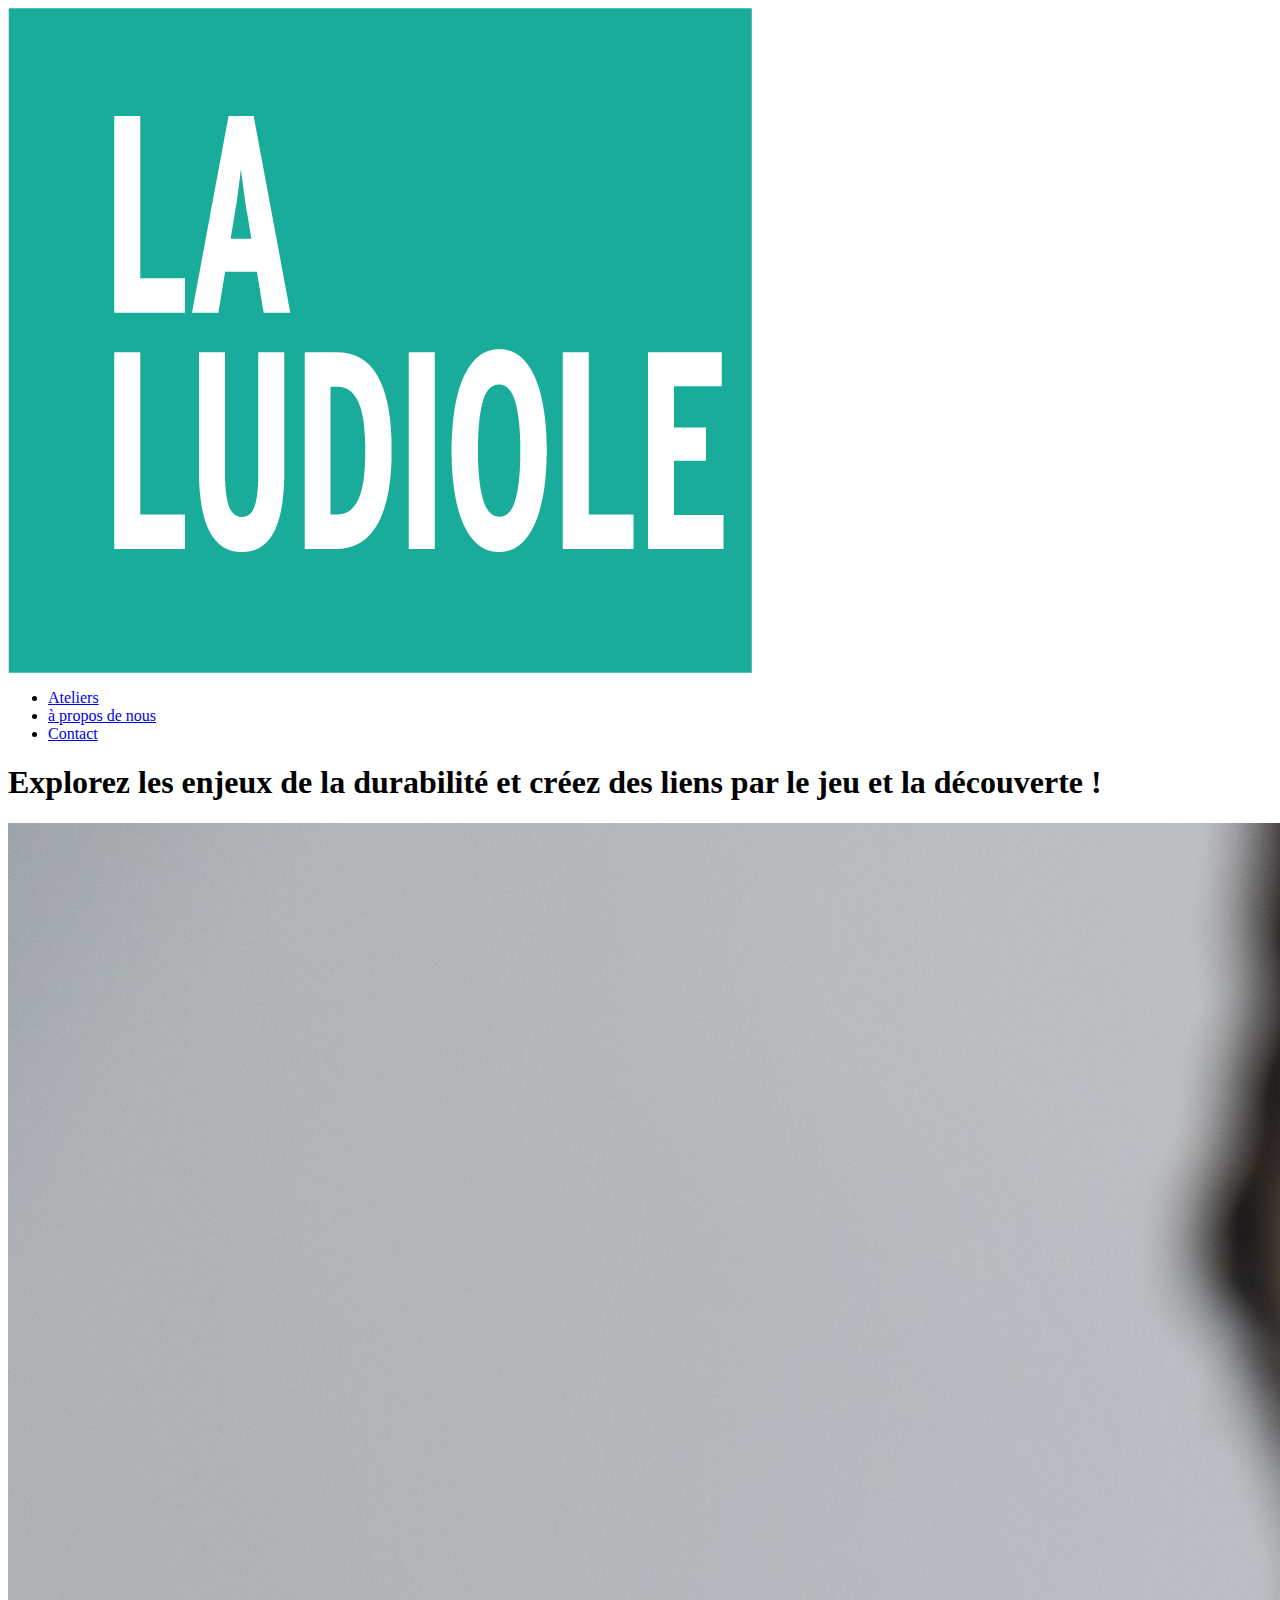
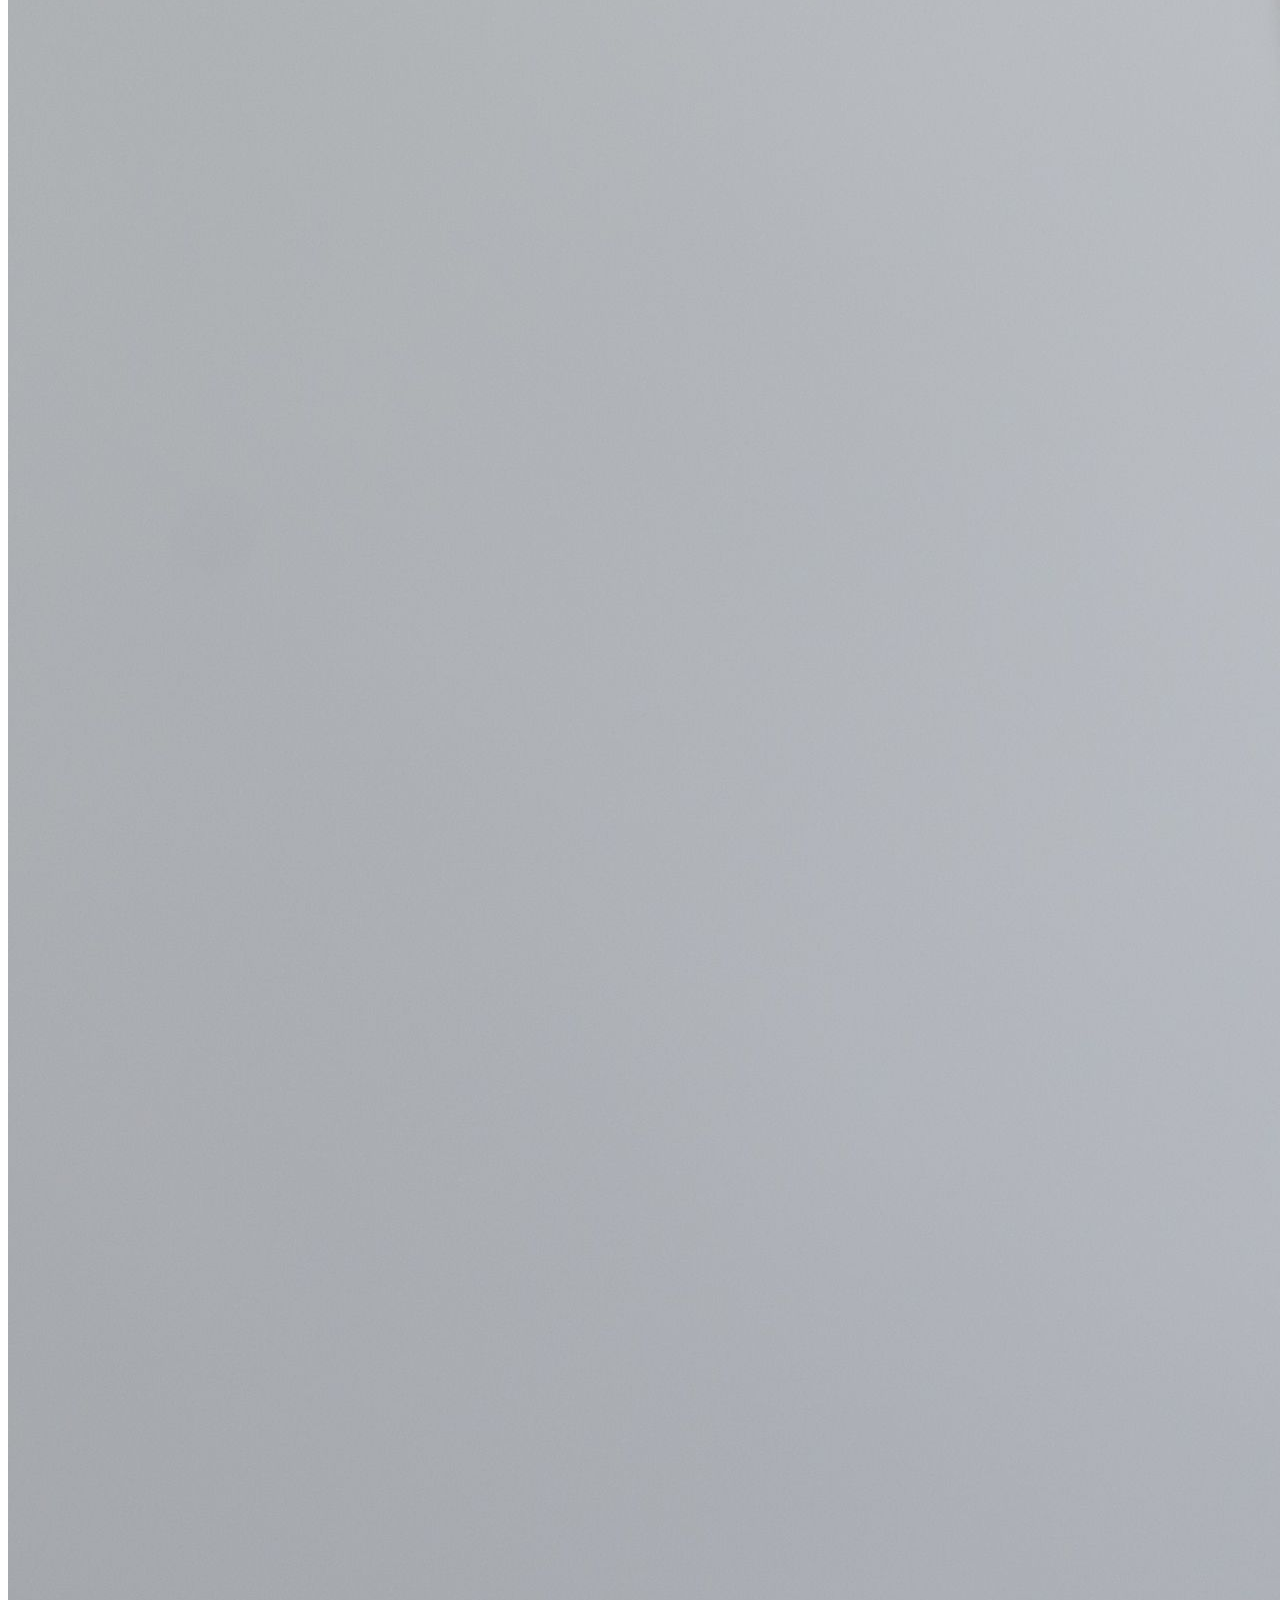
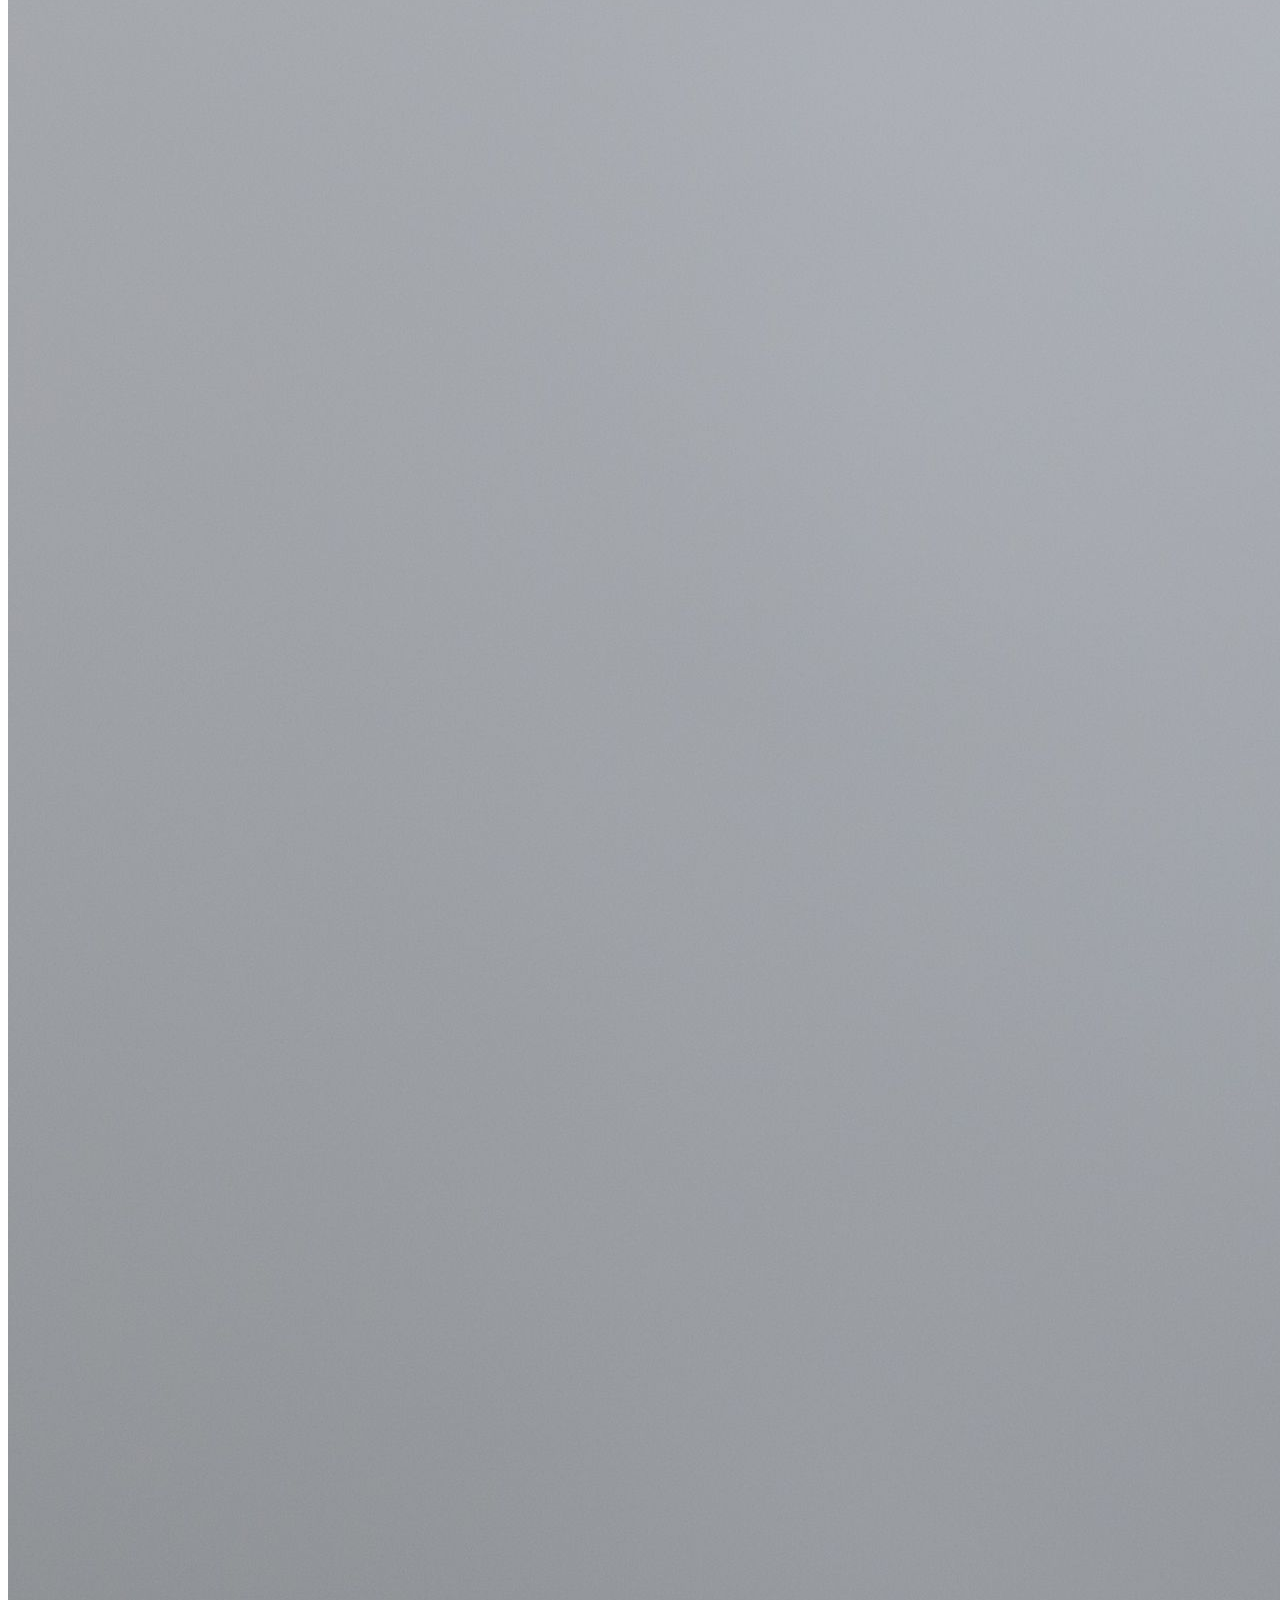
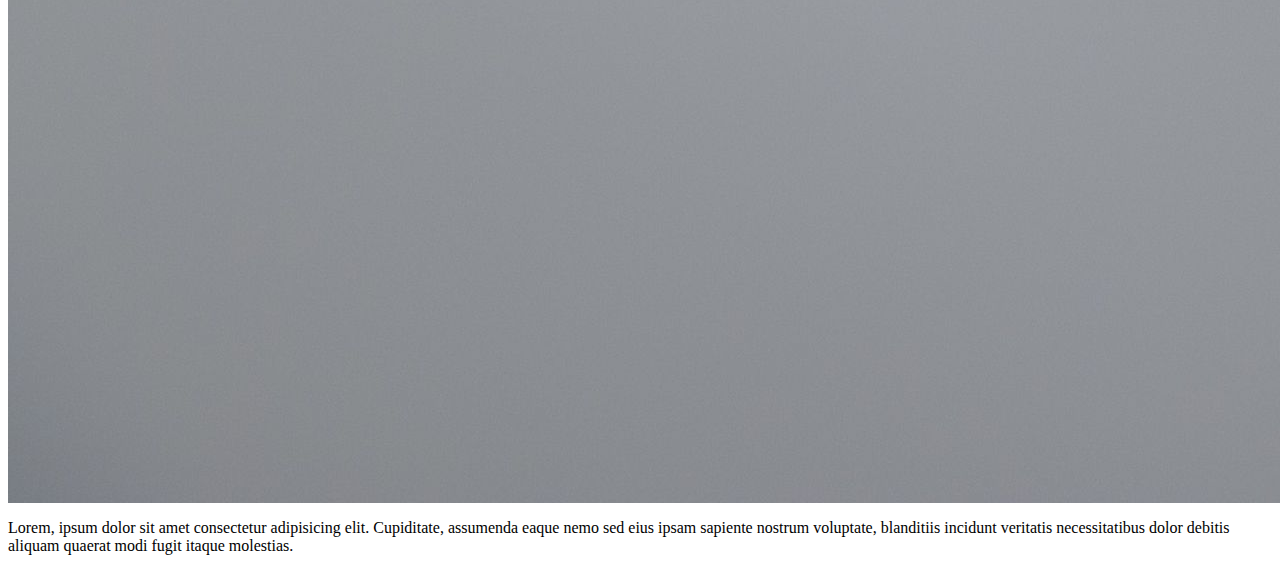
==== index.html @ ed9f8aca "site ludiole mise en place des fichiers et routes" ====
<html lang="en">
    <head>
        <meta charset="UTF-8">
        <meta http-equiv="X-UA-Compatible" content="IE=edge">
        <meta name="viewport" content="width=device-width, initial-scale=1.0">
        <title>Accueil</title>
        <!-- google font -->
        <link rel="preconnect" href="https://fonts.googleapis.com">
        <link rel="preconnect" href="https://fonts.gstatic.com" crossorigin>
        <link href="https://fonts.googleapis.com/css2?family=Mulish:wght@700;800&display=swap" rel="stylesheet"> 
        <!-- my CSS -->
        <link rel="stylesheet" href="/static/style.css">
    </head>
    <body>
        <header>
            <a href="/index.html"><img src="/static/ludiole-logo.png" alt="logo la ludiole" class="logo"></a>
            <nav class="nav">
                <ul class="nav_list">
                    <li class="nav_list-item"><a href="/ateliers.html" class="nav_link">Ateliers</a></li>
                    <li class="nav_list-item"><a href="/a_propos.html" class="nav_link">à propos de nous</a></li>
                    <li class="nav_list-item"><a href="/contact.html" class="nav_link">Contact</a></li>
                </ul> 
            </nav>
        </header>
        <div class="green_zone">
            <div class="see_through_slogan_box">
                <div class="texte_slogan">
                    <h1 class="slogan">Explorez les enjeux de  la durabilité et créez des liens par le jeu et la découverte !</h1>
                </div>    
            </div>
            <div class="image_accueil">
                <img src="/static/Ludiole_cocotte.jpg" alt="mains tenant une cocotte sur la quelle est écrit ludiole">
            </div>
            <div class="block_text_verre_eau">
                <div class="Text_principal">
                    <p>
                        Lorem, ipsum dolor sit amet consectetur adipisicing elit. Cupiditate, assumenda eaque nemo sed eius ipsam sapiente nostrum voluptate, blanditiis incidunt veritatis necessitatibus dolor debitis aliquam quaerat modi fugit itaque molestias.
                    </p>
                </div>
            </div>
        </div>
        <div class="partenaires">
            <div class="soutien">
                <h2 class="titre_vert_gauche">
                    
                </h2>
            </div>
            <div class="client">

            </div>
        </div>
    </body>
    </html>
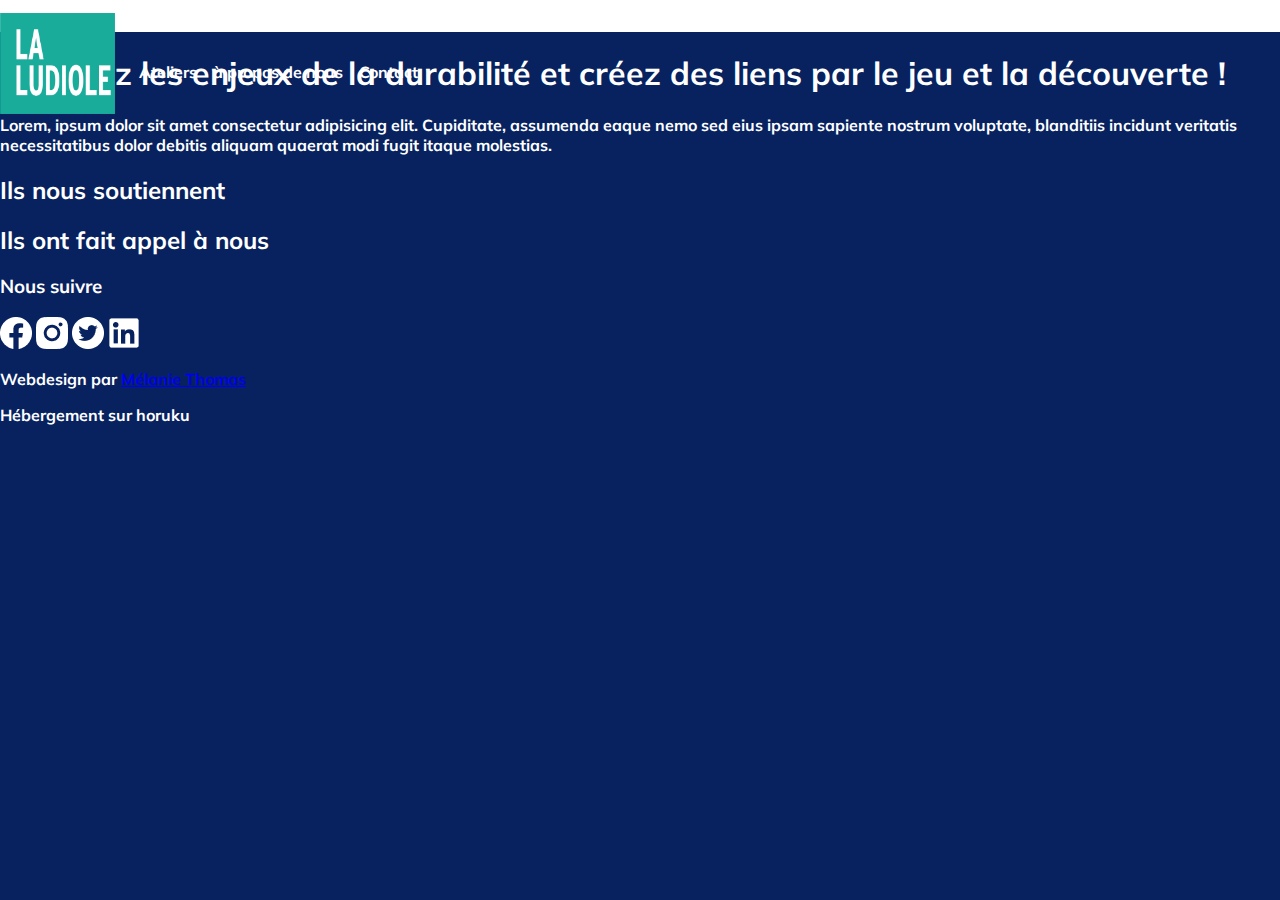
==== commit 1b1d49b0: "updated routes, upgrading css from index page" ====
--- a/index.html
+++ b/index.html
@@ -1,3 +1,4 @@
+<!DOCTYPE html>
 <html lang="en">
     <head>
         <meta charset="UTF-8">
@@ -8,17 +9,21 @@
         <link rel="preconnect" href="https://fonts.googleapis.com">
         <link rel="preconnect" href="https://fonts.gstatic.com" crossorigin>
         <link href="https://fonts.googleapis.com/css2?family=Mulish:wght@700;800&display=swap" rel="stylesheet"> 
+        <!-- JQuery -->
+        <script src="https://code.jquery.com/jquery-3.6.0.min.js" integrity="sha256-/xUj+3OJU5yExlq6GSYGSHk7tPXikynS7ogEvDej/m4=" crossorigin="anonymous"></script>
+        <!-- script -->
+        <script src="/static/script.js"></script>
         <!-- my CSS -->
         <link rel="stylesheet" href="/static/style.css">
     </head>
     <body>
         <header>
-            <a href="/index.html"><img src="/static/ludiole-logo.png" alt="logo la ludiole" class="logo"></a>
+            <a href="/"><img src="/static/ludiole-logo.png" alt="logo la ludiole" class="logo"></a>
             <nav class="nav">
                 <ul class="nav_list">
-                    <li class="nav_list-item"><a href="/ateliers.html" class="nav_link">Ateliers</a></li>
-                    <li class="nav_list-item"><a href="/a_propos.html" class="nav_link">à propos de nous</a></li>
-                    <li class="nav_list-item"><a href="/contact.html" class="nav_link">Contact</a></li>
+                    <li class="nav_list-item"><a href="/ateliers" class="nav_link">Ateliers</a></li> 
+                    <li class="nav_list-item"><a href="/a_propos" class="nav_link">à propos de nous</a></li>
+                    <li class="nav_list-item"><a href="/contact" class="nav_link">Contact</a></li>
                 </ul> 
             </nav>
         </header>
@@ -42,12 +47,31 @@
         <div class="partenaires">
             <div class="soutien">
                 <h2 class="titre_vert_gauche">
-                    
+                    Ils nous soutiennent
                 </h2>
             </div>
             <div class="client">
-
+                <h2 class="titre_vert_droite">
+                    Ils ont fait appel à nous
+                </h2>
             </div>
         </div>
+        <footer>
+            <div class="footer_vert">
+                <div class="reseau_sociaux">
+                    <h3>Nous suivre</h3>
+                    <div class="icon_rs">
+                        <a href="https://www.facebook.com/Ludiole/"><img src="/static/facebook-icon-white.png" alt="icone facebook"></a>
+                        <a href=""><img src="/static/instagram-icon-white.png" alt="icone instagram"></a>
+                        <a href=""><img src="/static/twitter-icon-white.png" alt="icone twitter"></a>
+                        <a href=""><img src="/static/linkedin-icon-white.png" alt="icone linkedin"></a>
+                    </div>
+                </div>
+                <div class="webmaster">
+                    <p>Webdesign par <a class="lien-site" href="http://melaniethomas.design">Mélanie Thomas</a></p>
+                    <p>Hébergement sur horuku</p>
+                </div>
+            </div>
+        </footer>
     </body>
     </html>--- a/static/style.css
+++ b/static/style.css
@@ -0,0 +1,72 @@
+*,
+*::before,
+*::after{
+    box-sizing: border-box;
+}
+:root {
+    --clr-accent:#0089C3;
+    --clr-text-light : white;
+    --clr-text-dark : #07225F;
+    --clr-dark-green: #1AAD9B;
+    --clr-light-green: #BAE068; 
+    --fw-normal: 700;
+    --fw-bold: 800;
+    --fs-normal : 16px;
+    --fs-h2 : 24px;
+    --grid: 1fr;
+}
+
+
+body{
+    margin: 0;
+    font-family: 'Mulish', sans-serif;
+    font-size: 1rem;
+    font-weight: var(--fw-normal);
+    line-height: 1.255;
+    background-color: #07225F;
+    color: var(--clr-text-light);
+}
+
+header{
+    background-color: var(--clr-text-light);
+    padding: 1em;
+    text-align: center;
+}
+
+nav{
+    display: flex;
+}
+
+.nav_list{
+    display: flex;
+    margin: 0;
+    padding: 0;
+    list-style: none;
+}
+
+.nav_link{
+    text-decoration: none;
+    color: var(--clr-text-light);
+}
+
+.logo{
+    position: absolute;
+    width: 115px;
+    height: 101px;
+    left: 0px;
+    top: 13px;
+}
+
+.nav_list{
+    display: flex;
+    flex-direction: row;
+    align-items: center;
+    padding: 0px;
+    gap: 16px;
+
+    position: absolute;
+    width: 728px;
+    height: 28px;
+    left: 139px;
+    top: 58px;
+}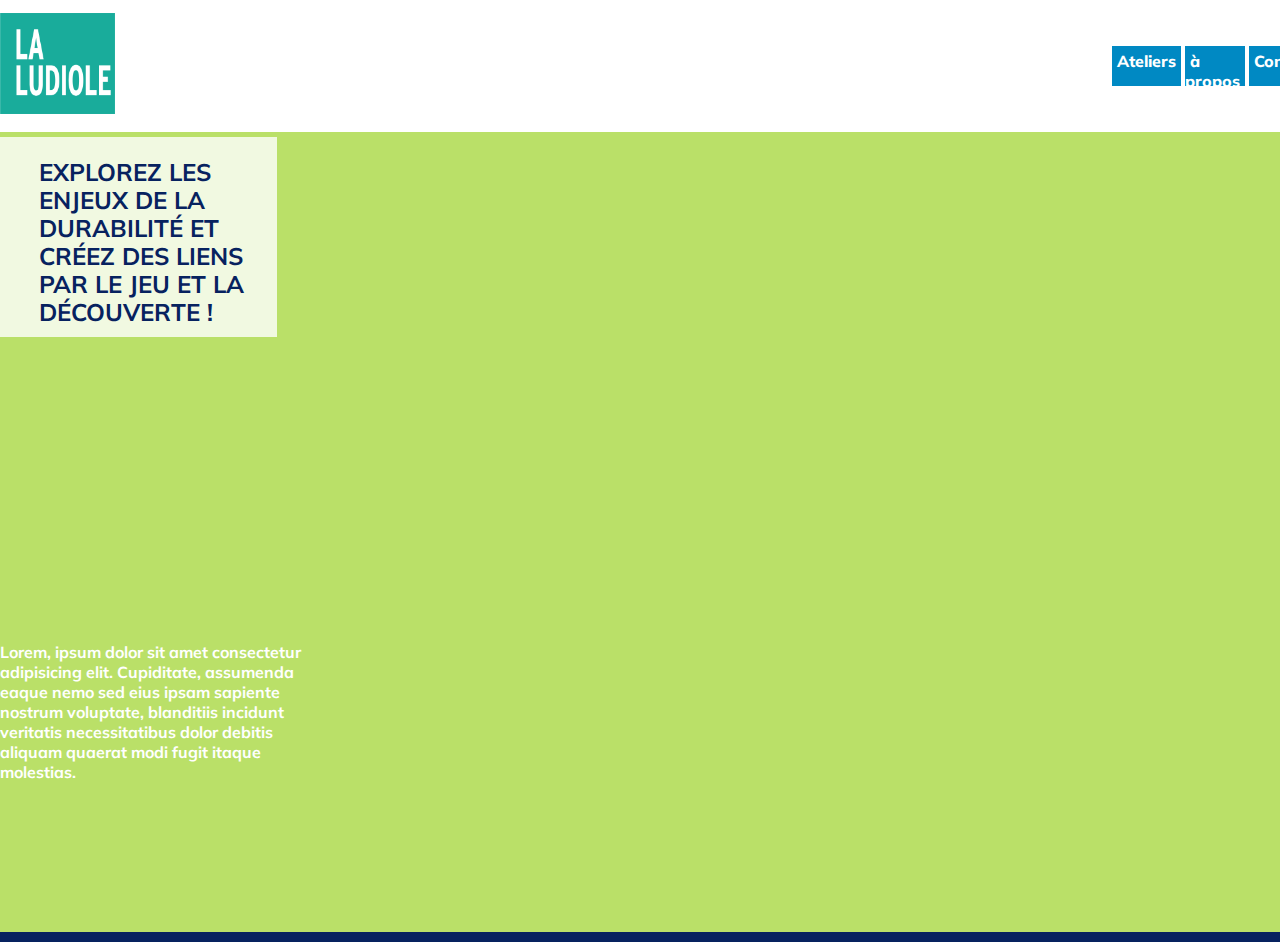
==== commit a00918e0: "more css" ====
--- a/index.html
+++ b/index.html
@@ -20,23 +20,23 @@
         <header>
             <a href="/"><img src="/static/ludiole-logo.png" alt="logo la ludiole" class="logo"></a>
             <nav class="nav">
-                <ul class="nav_list">
-                    <li class="nav_list-item"><a href="/ateliers" class="nav_link">Ateliers</a></li> 
-                    <li class="nav_list-item"><a href="/a_propos" class="nav_link">à propos de nous</a></li>
-                    <li class="nav_list-item"><a href="/contact" class="nav_link">Contact</a></li>
-                </ul> 
+                <div class="nav_list">
+                    <div class="nav_list-item"><a href="/ateliers" class="nav_link">Ateliers</a></div> 
+                    <div class="nav_list-item"><a href="/a_propos" class="nav_link">à propos de nous</a></div>
+                    <div class="nav_list-item"><a href="/contact" class="nav_link">Contact</a></div>
+                </div> 
             </nav>
         </header>
         <div class="green_zone">
-            <div class="see_through_slogan_box">
+            <div class="green_child see_through_slogan_box">
                 <div class="texte_slogan">
                     <h1 class="slogan">Explorez les enjeux de  la durabilité et créez des liens par le jeu et la découverte !</h1>
                 </div>    
             </div>
-            <div class="image_accueil">
+            <div class="green_child image_accueil">
                 <img src="/static/Ludiole_cocotte.jpg" alt="mains tenant une cocotte sur la quelle est écrit ludiole">
             </div>
-            <div class="block_text_verre_eau">
+            <div class="green_child block_text_verre_eau">
                 <div class="Text_principal">
                     <p>
                         Lorem, ipsum dolor sit amet consectetur adipisicing elit. Cupiditate, assumenda eaque nemo sed eius ipsam sapiente nostrum voluptate, blanditiis incidunt veritatis necessitatibus dolor debitis aliquam quaerat modi fugit itaque molestias.
--- a/static/style.css
+++ b/static/style.css
@@ -30,23 +30,63 @@
 header{
     background-color: var(--clr-text-light);
     padding: 1em;
-    text-align: center;
+    display: flex;
+    flex-wrap: wrap;
+    flex-direction: column;
+    position: relative;
+    height: 140px;
+    left: 0px;
+    right: 0px;
+    top: 0px;
 }
 
-nav{
+/* .nav{
     display: flex;
-}
+    flex-wrap: wrap;
+    flex-direction: column;
+
+} */
 
 .nav_list{
     display: flex;
+    justify-content: space-between;
     margin: 0;
     padding: 0;
     list-style: none;
+    font-size: 1rem;
+    font-weight: var(--fw-bold);
+    flex-direction: column;
+    align-items: right;
+    position: absolute;
+    width: 170px;
+    height: 100px;
+    right: 0px;
+    top: 16px;
+
+}
+
+@media (min-width:351px)
+{
+  .nav_list {
+    flex-direction:row;
+    align-items: center;
+  }
+}
+.nav_list-item{
+    padding: 5px;
+    padding-left: 0px;
+    background-color: var(--clr-accent);
+    margin: 2px;
+    height: 40px;
 }
 
 .nav_link{
     text-decoration: none;
     color: var(--clr-text-light);
+    width: 170px;
+    padding: 5px;
+    padding-right: 0px;
+
 }
 
 .logo{
@@ -57,16 +97,49 @@
     top: 13px;
 }
 
-.nav_list{
-    display: flex;
-    flex-direction: row;
-    align-items: center;
-    padding: 0px;
-    gap: 16px;
+.green_zone{
+    position: absolute;
+    width: 100%;
+    height: 800px;
+    left: 0px;
+    top: 132px;
+    background: #BAE068;
+}
 
+.green_child{
     position: absolute;
-    width: 728px;
-    height: 28px;
-    left: 139px;
-    top: 58px;
-}+}
+
+.see_through_slogan_box{
+    width: 277px;
+    height: 200px;
+    left: 0px;
+    top: 5px;
+    background: rgba(255, 255, 255, 0.8);
+}
+
+.texte_slogan{
+    position: absolute;
+    width: 222px;
+    height: 76px;
+    left: 39px;
+    top: 5px;
+    font-weight: var(--fw-bold);
+    font-size: 0.75rem;
+    line-height: 1.75rem;
+    text-transform: uppercase;
+    color: var(--clr-text-dark);
+}
+
+.image_accueil{
+    width: 350px;
+    align-self: center;
+    top: 10px;
+}
+
+.block_text_verre_eau{
+    width: 316px;
+    height: 316px;
+    left: 0px;
+    top: 494px;
+}
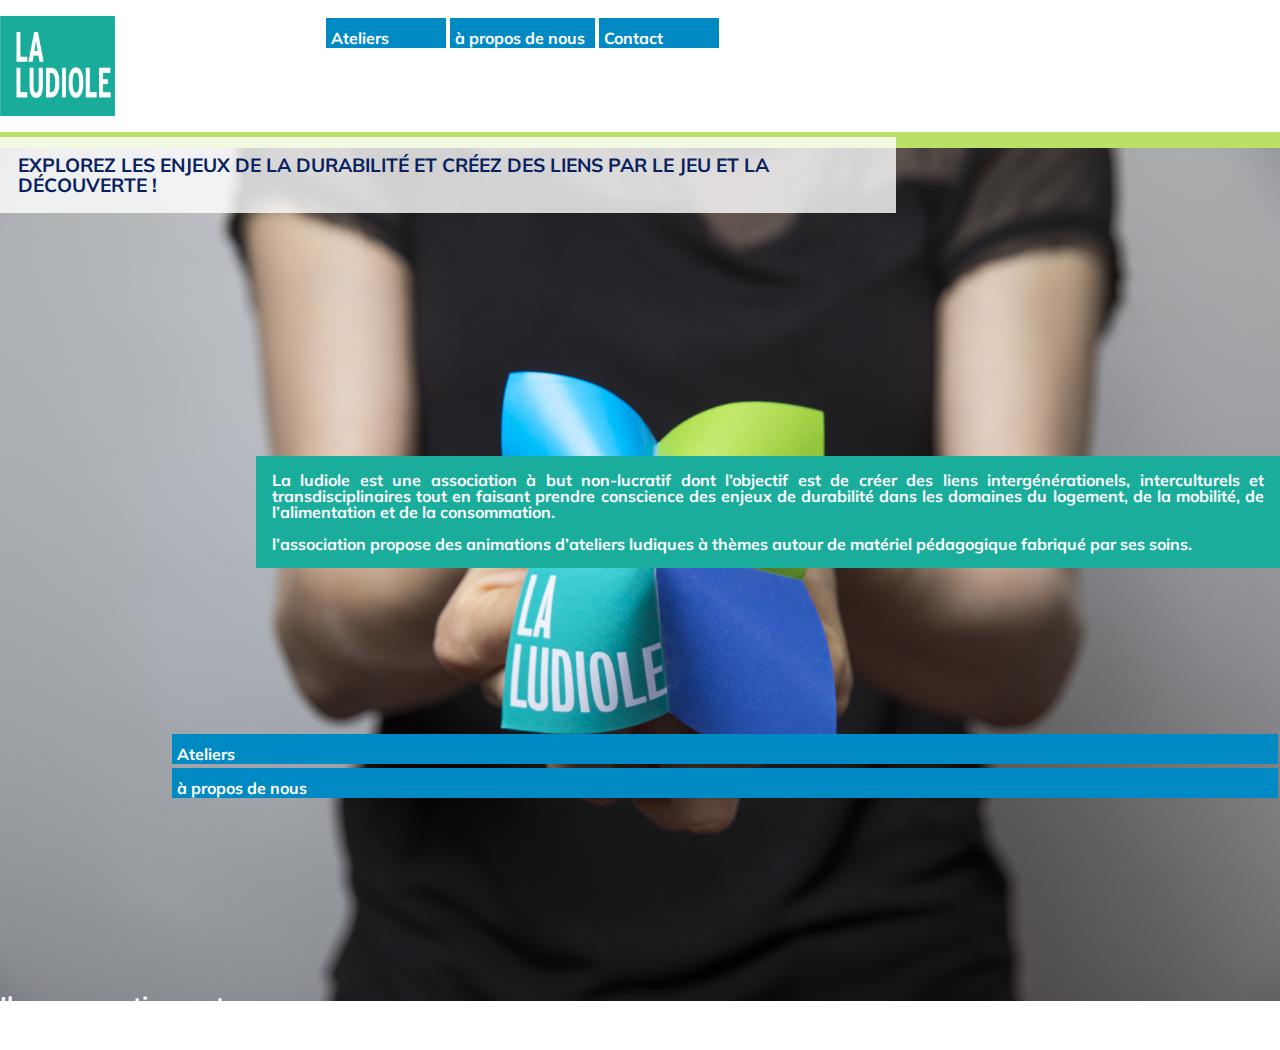
==== commit 3c7d26ad: "green zone css ok" ====
--- a/index.html
+++ b/index.html
@@ -18,14 +18,12 @@
     </head>
     <body>
         <header>
-            <a href="/"><img src="/static/ludiole-logo.png" alt="logo la ludiole" class="logo"></a>
-            <nav class="nav">
-                <div class="nav_list">
-                    <div class="nav_list-item"><a href="/ateliers" class="nav_link">Ateliers</a></div> 
-                    <div class="nav_list-item"><a href="/a_propos" class="nav_link">à propos de nous</a></div>
-                    <div class="nav_list-item"><a href="/contact" class="nav_link">Contact</a></div>
-                </div> 
-            </nav>
+            <a href="/"><img src="/static/ludiole-logo.png" alt="logo la ludiole" class="logo"></a>         
+            <div class="nav_list">
+                <div class="nav_list-button"><a href="/ateliers" class="nav_link">Ateliers</a></div> 
+                <div class="nav_list-button"><a href="/a_propos" class="nav_link">à propos de nous</a></div>
+                <div class="nav_list-button"><a href="/contact" class="nav_link">Contact</a></div>
+            </div>             
         </header>
         <div class="green_zone">
             <div class="green_child see_through_slogan_box">
@@ -34,16 +32,25 @@
                 </div>    
             </div>
             <div class="green_child image_accueil">
-                <img src="/static/Ludiole_cocotte.jpg" alt="mains tenant une cocotte sur la quelle est écrit ludiole">
+                <img class="image_cocotte"src="/static/Ludiole_cocotte.jpg" alt="mains tenant une cocotte sur la quelle est écrit ludiole">
             </div>
-            <div class="green_child block_text_verre_eau">
+            <div class="green_child block_vert_eau">
                 <div class="Text_principal">
                     <p>
-                        Lorem, ipsum dolor sit amet consectetur adipisicing elit. Cupiditate, assumenda eaque nemo sed eius ipsam sapiente nostrum voluptate, blanditiis incidunt veritatis necessitatibus dolor debitis aliquam quaerat modi fugit itaque molestias.
+                        La ludiole est une association à but non-lucratif dont l’objectif est de créer des liens intergénérationels, interculturels et transdisciplinaires tout en faisant prendre conscience des enjeux de durabilité dans les domaines du logement, de la mobilité, de l’alimentation et de la consommation.  
+                    </p>
+                    <br>
+                    <p>
+                        l’association propose des animations d’ateliers ludiques à thèmes autour de matériel pédagogique fabriqué par ses soins.
                     </p>
                 </div>
             </div>
+            <div class="boutons_sous_texte">
+                <div class="nav_button"><a href="/ateliers" class="nav_link">Ateliers</a></div> 
+                <div class="nav_button"><a href="/a_propos" class="nav_link">à propos de nous</a></div>        
+            </div>
         </div>
+        
         <div class="partenaires">
             <div class="soutien">
                 <h2 class="titre_vert_gauche">
--- a/static/style.css
+++ b/static/style.css
@@ -2,6 +2,8 @@
 *::before,
 *::after{
     box-sizing: border-box;
+    margin: 0px;
+    padding: 0px; 
 }
 :root {
     --clr-accent:#0089C3;
@@ -23,64 +25,44 @@
     font-size: 1rem;
     font-weight: var(--fw-normal);
     line-height: 1.255;
-    background-color: #07225F;
     color: var(--clr-text-light);
 }
 
 header{
-    background-color: var(--clr-text-light);
-    padding: 1em;
-    display: flex;
-    flex-wrap: wrap;
-    flex-direction: column;
-    position: relative;
-    height: 140px;
+    background-color: white;
+    padding: 0px;
+    position: absolute;
     left: 0px;
     right: 0px;
     top: 0px;
 }
 
-/* .nav{
-    display: flex;
-    flex-wrap: wrap;
-    flex-direction: column;
-
-} */
 
 .nav_list{
-    display: flex;
-    justify-content: space-between;
-    margin: 0;
-    padding: 0;
-    list-style: none;
-    font-size: 1rem;
-    font-weight: var(--fw-bold);
+    display:flex;
+    justify-content:space-between;
+    max-width: 150vh;
     flex-direction: column;
-    align-items: right;
     position: absolute;
-    width: 170px;
-    height: 100px;
-    right: 0px;
+    left: 170px;
+    right: 0%;
     top: 16px;
+    /* background-color: red; */
 
 }
 
-@media (min-width:351px)
-{
-  .nav_list {
-    flex-direction:row;
-    align-items: center;
-  }
-}
-.nav_list-item{
-    padding: 5px;
+.nav_list-button{
+    
+    min-width: 120px;
+    padding: 10px;
     padding-left: 0px;
     background-color: var(--clr-accent);
     margin: 2px;
-    height: 40px;
+    height: 30px;
 }
 
 .nav_link{
+    position: relative;
     text-decoration: none;
     color: var(--clr-text-light);
     width: 170px;
@@ -88,58 +70,128 @@
     padding-right: 0px;
 
 }
+@media (min-width:600px)
+{
+
+}
+
+@media (min-width:768px)
+{
+  .nav_list {
+    flex-direction:row;
+    align-items: center;
+    justify-content: flex-start;
+    left:36vh;
+  }
+
+}
 
 .logo{
-    position: absolute;
+    position: relative;
     width: 115px;
-    height: 101px;
+    height: 100px;
     left: 0px;
-    top: 13px;
+    top: 16px;
 }
 
 .green_zone{
     position: absolute;
+    box-sizing: fit-content ;
     width: 100%;
-    height: 800px;
+    height: 85vh;
     left: 0px;
     top: 132px;
-    background: #BAE068;
+    background-color: #bae068;
 }
 
 .green_child{
     position: absolute;
 }
 
+.image_accueil{
+    width: 100%;
+    align-self: center;
+    top: 16px;
+}
+
+.image_cocotte{
+    width: 100%;
+}
+
 .see_through_slogan_box{
-    width: 277px;
-    height: 200px;
+    block-size: fit-content;
+    max-width:  70%;
     left: 0px;
     top: 5px;
     background: rgba(255, 255, 255, 0.8);
+    position: absolute;
+    z-index: 1; 
 }
 
 .texte_slogan{
-    position: absolute;
-    width: 222px;
-    height: 76px;
-    left: 39px;
-    top: 5px;
+    display: flex;
+    justify-content: space-around;
+    position: relative;
+    margin: 2vh;  
     font-weight: var(--fw-bold);
-    font-size: 0.75rem;
-    line-height: 1.75rem;
+    font-size: 0.60rem;
+    line-height: 1.25rem;
+    /* font-size: 0.75rem;
+    line-height: 1.75rem; */
     text-transform: uppercase;
-    color: var(--clr-text-dark);
+    color: var(--clr-text-dark); 
 }
 
-.image_accueil{
-    width: 350px;
-    align-self: center;
-    top: 10px;
+.block_vert_eau{
+    position: absolute;
+    max-width: 80%;
+    block-size: fit-content;
+    right: 0%;
+    top: 36vh;
+    background-color: var(--clr-dark-green);
 }
 
-.block_text_verre_eau{
-    width: 316px;
-    height: 316px;
+.Text_principal{
+    margin: 16px;
+    position: relative;
+    line-height: 1rem;
+    text-align: justify;
+
+    color: #FFFFFF;
+}
+.boutons_sous_texte{
+    display:flex;
+    justify-content:space-between;
+    max-width: 150vh;
+    flex-direction: column;
+    position: absolute;
+    left: 170px;
+    right: 0%;
+    top: 600px;
+}
+
+.nav_button{
+    position: relative;
+    height: 200vh;
+    min-width: 120px;
+    padding: 10px;
+    padding-left: 0px;
+    background-color: var(--clr-accent);
+    margin: 2px;
+    height: 30px; 
+}
+
+.partenaires{
+    width: 100%;
+    position: absolute;
+    top: 110vh;
+}
+
+.soutiens{
+    /* block-size: fit-content; */
+    height: 50px;
+    max-width: 70%;
     left: 0px;
-    top: 494px;
-}
+    background: red;
+    position: absolute,
+}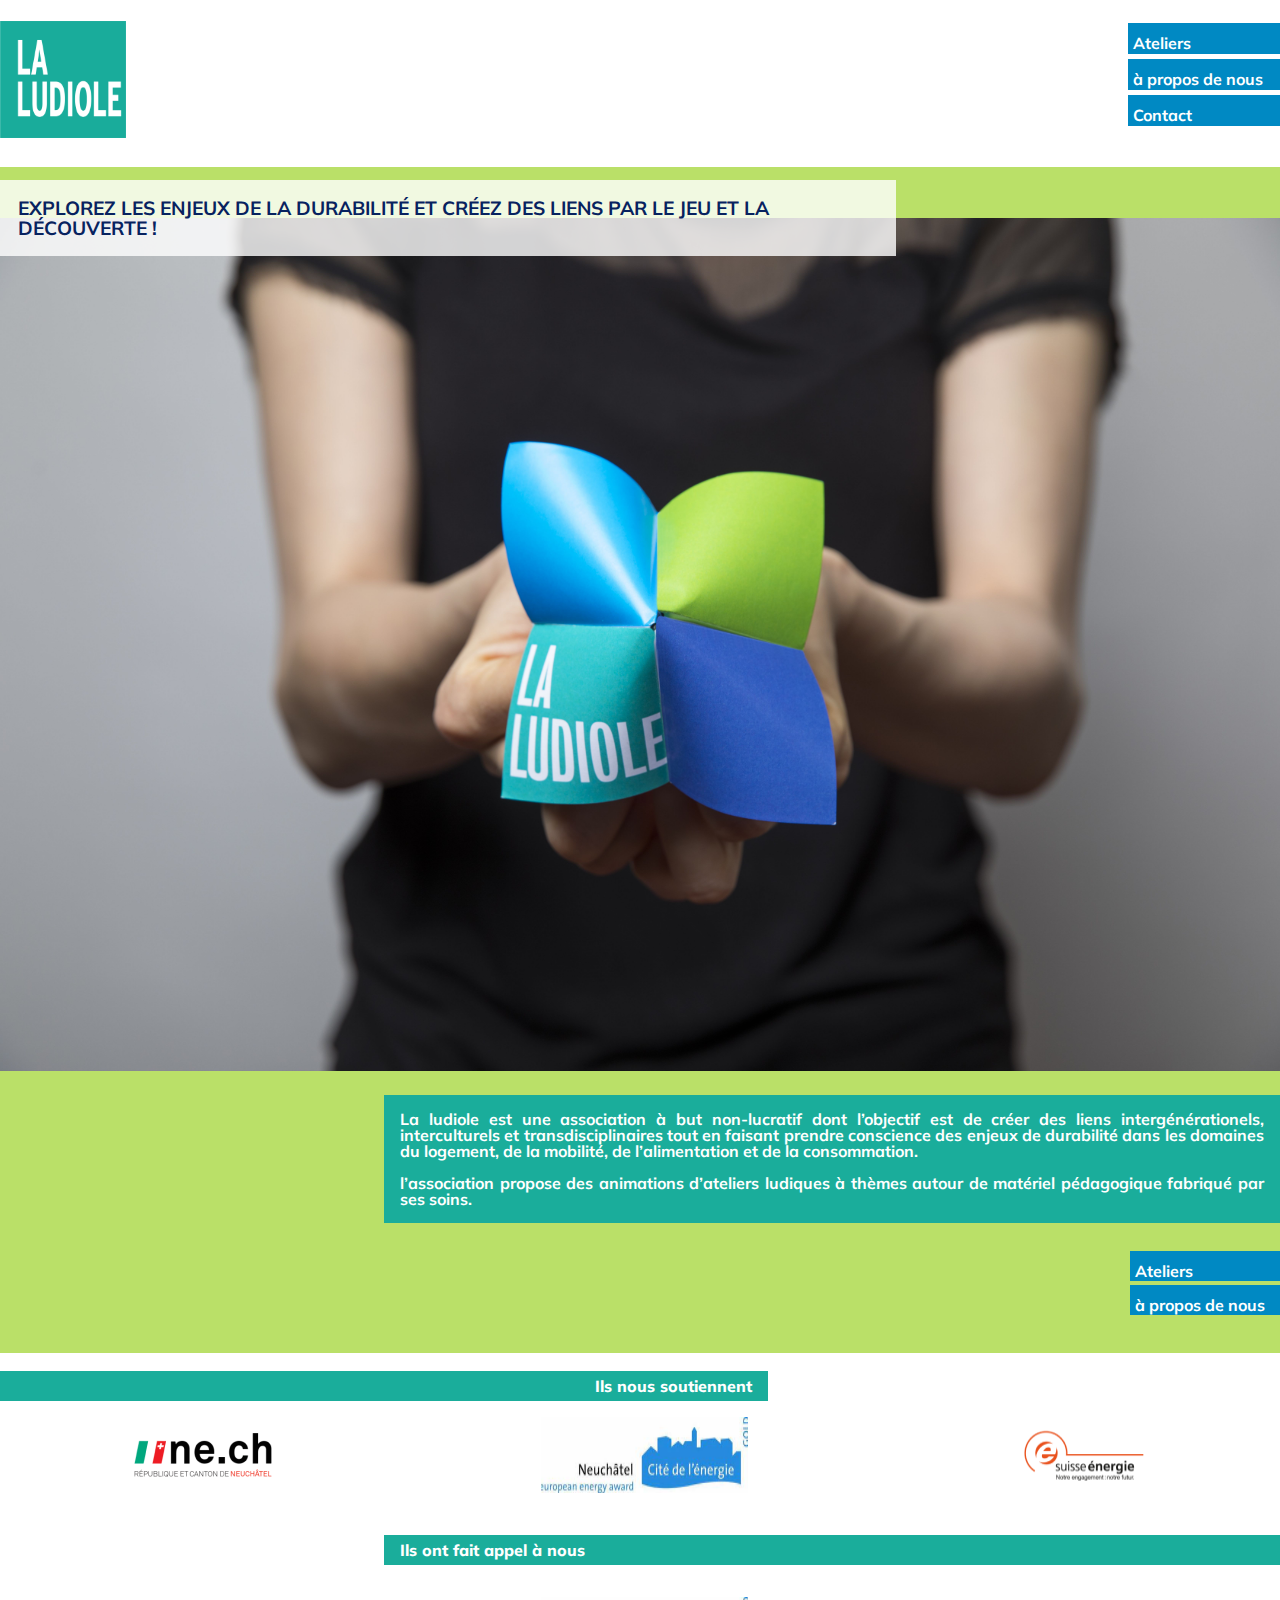
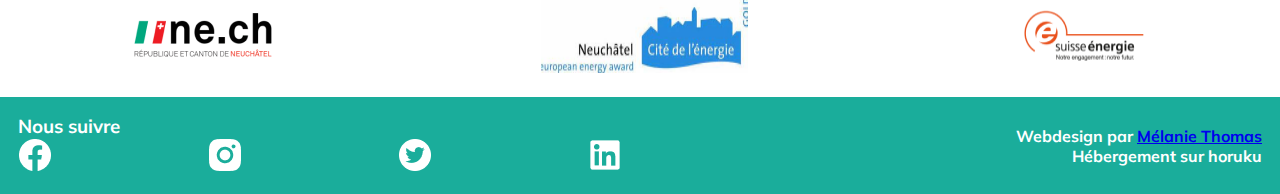
==== commit 63504fde: "css small screen home page OK !" ====
--- a/index.html
+++ b/index.html
@@ -17,24 +17,26 @@
         <link rel="stylesheet" href="/static/style.css">
     </head>
     <body>
-        <header>
-            <a href="/"><img src="/static/ludiole-logo.png" alt="logo la ludiole" class="logo"></a>         
+        <section class="navigation">
+            <div class="logo_box">
+                <a href="/"><img src="/static/ludiole-logo.png" alt="logo la ludiole" class="logo"></a>
+            </div>
             <div class="nav_list">
                 <div class="nav_list-button"><a href="/ateliers" class="nav_link">Ateliers</a></div> 
                 <div class="nav_list-button"><a href="/a_propos" class="nav_link">à propos de nous</a></div>
                 <div class="nav_list-button"><a href="/contact" class="nav_link">Contact</a></div>
             </div>             
-        </header>
-        <div class="green_zone">
-            <div class="green_child see_through_slogan_box">
+        </section>
+        <section class="green_section">
+            <div class="green_section_child see_through_slogan_box">
                 <div class="texte_slogan">
                     <h1 class="slogan">Explorez les enjeux de  la durabilité et créez des liens par le jeu et la découverte !</h1>
                 </div>    
             </div>
-            <div class="green_child image_accueil">
+            <div class="green_section_child image_accueil">
                 <img class="image_cocotte"src="/static/Ludiole_cocotte.jpg" alt="mains tenant une cocotte sur la quelle est écrit ludiole">
             </div>
-            <div class="green_child block_vert_eau">
+            <div class="green_section_child block_dark_green">
                 <div class="Text_principal">
                     <p>
                         La ludiole est une association à but non-lucratif dont l’objectif est de créer des liens intergénérationels, interculturels et transdisciplinaires tout en faisant prendre conscience des enjeux de durabilité dans les domaines du logement, de la mobilité, de l’alimentation et de la consommation.  
@@ -45,39 +47,47 @@
                     </p>
                 </div>
             </div>
-            <div class="boutons_sous_texte">
+            <div class="green_section_child boutons_sous_texte">
                 <div class="nav_button"><a href="/ateliers" class="nav_link">Ateliers</a></div> 
                 <div class="nav_button"><a href="/a_propos" class="nav_link">à propos de nous</a></div>        
             </div>
-        </div>
+        </section>
         
-        <div class="partenaires">
+        <section class="partenaires">
             <div class="soutien">
                 <h2 class="titre_vert_gauche">
                     Ils nous soutiennent
                 </h2>
+                <div class="logos_soutiens">
+                    <img src="/static/canton-ne 1.png" alt="logo canton neuchâtel">
+                    <img src="/static/cite-de-l-energie-ne 1.png" alt="cité de l'énergie">
+                    <img src="/static/Mask group.png" alt="logo swiss énergie">
+                </div>
             </div>
             <div class="client">
                 <h2 class="titre_vert_droite">
                     Ils ont fait appel à nous
                 </h2>
+                <div class="logos_clients">
+                    <img src="/static/canton-ne 1.png" alt="logo canton neuchâtel">
+                    <img src="/static/cite-de-l-energie-ne 1.png" alt="cité de l'énergie">
+                    <img src="/static/Mask group.png" alt="logo swiss énergie">
+                </div>
             </div>
-        </div>
+        </section>
         <footer>
-            <div class="footer_vert">
-                <div class="reseau_sociaux">
-                    <h3>Nous suivre</h3>
-                    <div class="icon_rs">
-                        <a href="https://www.facebook.com/Ludiole/"><img src="/static/facebook-icon-white.png" alt="icone facebook"></a>
-                        <a href=""><img src="/static/instagram-icon-white.png" alt="icone instagram"></a>
-                        <a href=""><img src="/static/twitter-icon-white.png" alt="icone twitter"></a>
-                        <a href=""><img src="/static/linkedin-icon-white.png" alt="icone linkedin"></a>
-                    </div>
+            <div class="reseau_sociaux">
+                <h3>Nous suivre</h3>
+                <div class="icon_rs">
+                    <a href="https://www.facebook.com/Ludiole/"><img src="/static/facebook-icon-white.png" alt="icone facebook"></a>
+                    <a href=""><img src="/static/instagram-icon-white.png" alt="icone instagram"></a>
+                    <a href=""><img src="/static/twitter-icon-white.png" alt="icone twitter"></a>
+                    <a href=""><img src="/static/linkedin-icon-white.png" alt="icone linkedin"></a>
                 </div>
-                <div class="webmaster">
-                    <p>Webdesign par <a class="lien-site" href="http://melaniethomas.design">Mélanie Thomas</a></p>
-                    <p>Hébergement sur horuku</p>
-                </div>
+            </div>
+            <div class="webmaster">
+                <p>Webdesign par <a class="lien-site" href="http://melaniethomas.design">Mélanie Thomas</a></p>
+                <p>Hébergement sur horuku</p>
             </div>
         </footer>
     </body>
--- a/static/style.css
+++ b/static/style.css
@@ -13,11 +13,10 @@
     --clr-light-green: #BAE068; 
     --fw-normal: 700;
     --fw-bold: 800;
-    --fs-normal : 16px;
+    --fs-normal : 1rem;
     --fs-h2 : 24px;
     --grid: 1fr;
 }
-
 
 body{
     margin: 0;
@@ -28,92 +27,74 @@
     color: var(--clr-text-light);
 }
 
-header{
-    background-color: white;
-    padding: 0px;
-    position: absolute;
+/* NAVIGATION */
+.navigation{
+    /* background-color: red; */
+    height: 18.5vh;
+    width: 100%;
+    display: flex;
+    justify-content: space-between;
+}
+
+.logo_box{
+    position: relative;
     left: 0px;
-    right: 0px;
-    top: 0px;
-}
-
+    top: 2.3vh;
+    max-height: 13vh;
+    max-width: 14vh;
+}
+
+.logo{
+    width: 100%;
+    height: 100%;
+}
 
 .nav_list{
+    /* background-color: aqua; */
     display:flex;
-    justify-content:space-between;
-    max-width: 150vh;
-    flex-direction: column;
-    position: absolute;
-    left: 170px;
-    right: 0%;
-    top: 16px;
-    /* background-color: red; */
-
+    justify-content:space-around;
+    max-height: 12vh ;
+    flex-direction: column;
+    position: relative;
+    top: 2.3vh;
 }
 
 .nav_list-button{
-    
-    min-width: 120px;
+    position: relative;
+    width : 100%;
     padding: 10px;
     padding-left: 0px;
     background-color: var(--clr-accent);
     margin: 2px;
-    height: 30px;
+    height: 3.5vh;
 }
 
 .nav_link{
-    position: relative;
+
     text-decoration: none;
     color: var(--clr-text-light);
-    width: 170px;
     padding: 5px;
-    padding-right: 0px;
-
-}
-@media (min-width:600px)
-{
-
-}
-
-@media (min-width:768px)
-{
-  .nav_list {
-    flex-direction:row;
-    align-items: center;
-    justify-content: flex-start;
-    left:36vh;
-  }
-
-}
-
-.logo{
-    position: relative;
-    width: 115px;
-    height: 100px;
-    left: 0px;
-    top: 16px;
-}
-
-.green_zone{
-    position: absolute;
-    box-sizing: fit-content ;
-    width: 100%;
-    height: 85vh;
-    left: 0px;
-    top: 132px;
+}
+
+/* GREEN SECTION */
+.green_section{
+    display: flex;
+    flex-direction: column;
+    justify-content: space-around;
+    width: 100%;
     background-color: #bae068;
-}
-
-.green_child{
-    position: absolute;
+    padding-top: 4vh;
+    padding-bottom: 4vh;
 }
 
 .image_accueil{
+    position: relative;
+    height : fit-content;
     width: 100%;
     align-self: center;
-    top: 16px;
-}
-
+    padding-top: 15px;
+    
+}
 .image_cocotte{
     width: 100%;
 }
@@ -122,7 +103,7 @@
     block-size: fit-content;
     max-width:  70%;
     left: 0px;
-    top: 5px;
+    top: 20vh;
     background: rgba(255, 255, 255, 0.8);
     position: absolute;
     z-index: 1; 
@@ -136,27 +117,28 @@
     font-weight: var(--fw-bold);
     font-size: 0.60rem;
     line-height: 1.25rem;
-    /* font-size: 0.75rem;
-    line-height: 1.75rem; */
     text-transform: uppercase;
     color: var(--clr-text-dark); 
 }
 
-.block_vert_eau{
-    position: absolute;
-    max-width: 80%;
+.block_dark_green{
+    margin: auto;
+    position: relative;
+    align-items: flex-end;
+    width : 70%;
+    margin-right: 0%;
+    margin-top: 20px;
+    margin-bottom: 16px;
     block-size: fit-content;
-    right: 0%;
-    top: 36vh;
     background-color: var(--clr-dark-green);
+
 }
 
 .Text_principal{
-    margin: 16px;
+    padding: 16px;
     position: relative;
     line-height: 1rem;
     text-align: justify;
-
     color: #FFFFFF;
 }
 .boutons_sous_texte{
@@ -164,34 +146,166 @@
     justify-content:space-between;
     max-width: 150vh;
     flex-direction: column;
-    position: absolute;
-    left: 170px;
-    right: 0%;
-    top: 600px;
+    position: relative;
+    margin: auto;
+    margin-right: 0%;
+    margin-top: 10px;
 }
 
 .nav_button{
     position: relative;
-    height: 200vh;
-    min-width: 120px;
+    width : 100%;
+    right: 0vh;
     padding: 10px;
     padding-left: 0px;
     background-color: var(--clr-accent);
-    margin: 2px;
-    height: 30px; 
-}
+    margin-top: 2px;
+    margin-bottom: 2px;
+    height: 30px;
+}
+
+
+/* PARTENAIRES SECTION */
 
 .partenaires{
-    width: 100%;
-    position: absolute;
-    top: 110vh;
-}
-
-.soutiens{
-    /* block-size: fit-content; */
-    height: 50px;
-    max-width: 70%;
-    left: 0px;
-    background: red;
-    position: absolute,
+    /* background-color: violet; */
+    display: flex;
+    flex-direction: column;
+    justify-content: space-around;
+    width: 100%;
+
+}
+
+.soutien{
+    display: flex;
+    flex-direction: column;
+    justify-content: space-around;
+    padding-top: 2vh;
+    padding-bottom: 2vh;
+    box-sizing: fit-content;
+    /* background-color: yellow; */
+    
+}
+
+.titre_vert_gauche{
+    display: flex;
+    justify-content: right;
+    align-items: center;
+    width: 100%;
+    margin-bottom: 10px;
+    height: 30px;
+    padding-right: 1rem;
+
+}
+
+h2, .titre_vert_gauche {
+    position: relative;
+    width: 60%;
+    font-weight: var(--fw-bold);
+    font-size: var(--fs-normal);
+    background-color: var(--clr-dark-green); 
+
+}
+
+.logos_soutiens{
+    position: relative;
+    display: flex;
+    justify-content: space-around;
+    flex-wrap: wrap;
+    gap:1rem;
+    margin: 6px;
+}
+
+.client{
+    /* background-color: red; */
+    display: flex;
+    flex-direction: column;
+    padding-top: 2vh;
+    padding-bottom: 2vh;
+    justify-content: right;
+    gap: 1rem;
+    width: 100%;
+
+}
+
+.titre_vert_droite{
+    position: relative;
+    display: flex;
+    justify-content: left;
+    align-items: center;
+    margin: auto;
+    margin-right: 0%;
+    width: 100%;
+    margin-bottom: 10px;
+    /* background-color: purple; */
+    height: 30px;
+    padding-left: 1rem;
+
+    
+}
+
+h2, .titre_vert_droite{
+    position: relative;
+    font-weight: var(--fw-bold);
+    font-size: var(--fs-normal);
+    background-color: var(--clr-dark-green); 
+    width : 70%;
+
+
+}
+
+.logos_clients{
+    position: relative;
+    display: flex;
+    justify-content: space-around;
+    flex-wrap: wrap;
+    gap:1rem;
+    margin: 6px;
+}
+
+footer{
+    background-color: var(--clr-dark-green);
+    display: flex;
+    justify-content: space-between;
+    flex-direction: row;
+    flex-wrap: wrap;
+    width: 100%;
+
+
+}
+
+.reseau_sociaux{
+    position: relative;
+    /* background-color: orange; */
+    padding: 2vh;
+    display: flex;
+    flex-direction: column;
+    box-sizing: fit-content;
+    margin: auto;
+    margin-left: 0%;
+    width: 50%;
+}
+
+.icon_rs{
+    display: flex;
+    flex-direction: row;
+    justify-content: space-between;
+    flex-wrap: wrap;
+    padding: 1px;
+}
+
+.webmaster{
+    position: relative;
+    width: 50%;
+    margin: auto;
+    margin-right: 0%;
+    display: flex;
+    flex-direction: column;
+    flex-wrap: wrap;
+    align-items: flex-end;
+    box-sizing: fit-content;
+    /* background-color: #07225F; */
+    padding: 2vh;
+
+
 }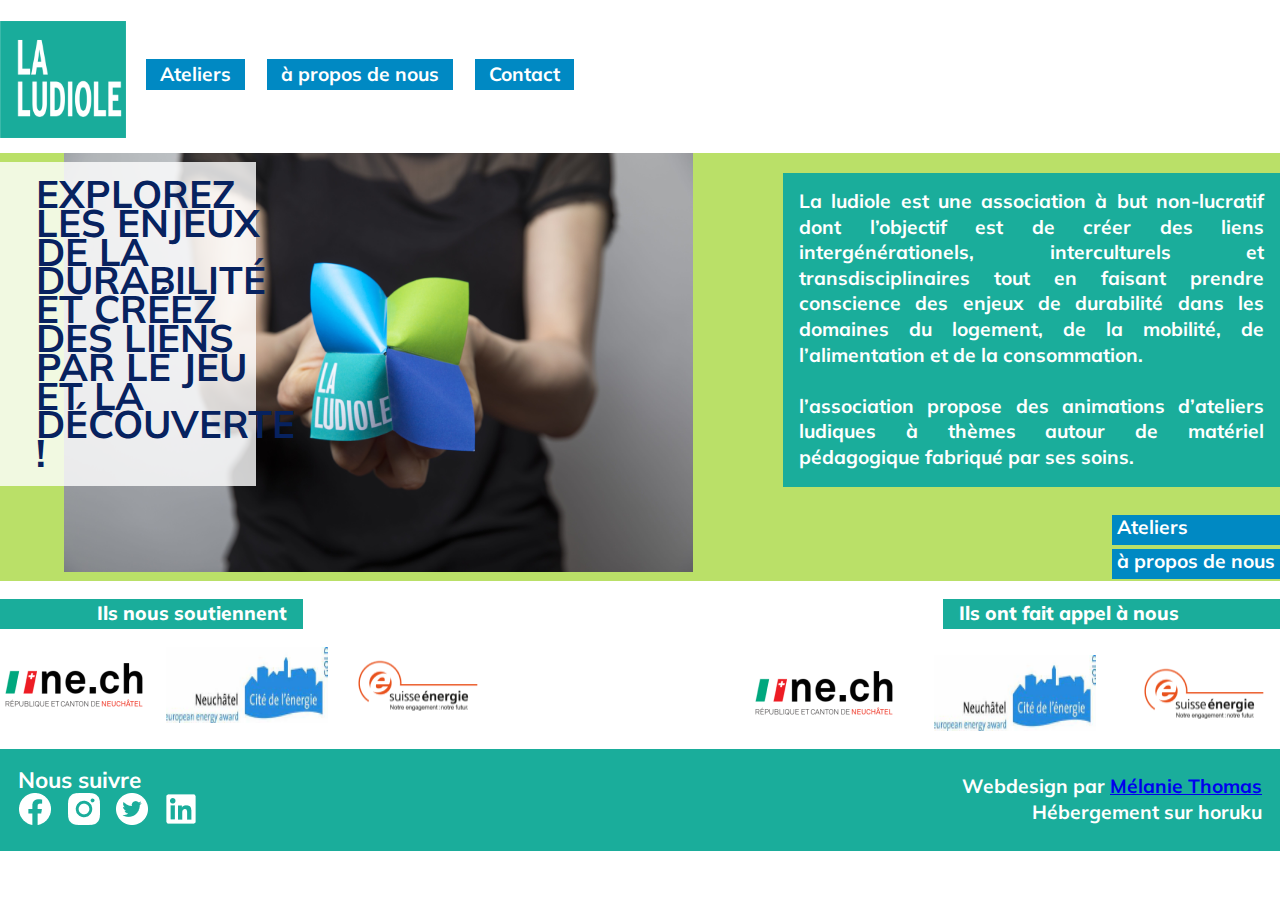
==== commit 3607766f: "responsivness corrected in home + header an bottom ready in all pages" ====
--- a/index.html
+++ b/index.html
@@ -36,20 +36,22 @@
             <div class="green_section_child image_accueil">
                 <img class="image_cocotte"src="/static/Ludiole_cocotte.jpg" alt="mains tenant une cocotte sur la quelle est écrit ludiole">
             </div>
-            <div class="green_section_child block_dark_green">
-                <div class="Text_principal">
-                    <p>
-                        La ludiole est une association à but non-lucratif dont l’objectif est de créer des liens intergénérationels, interculturels et transdisciplinaires tout en faisant prendre conscience des enjeux de durabilité dans les domaines du logement, de la mobilité, de l’alimentation et de la consommation.  
-                    </p>
-                    <br>
-                    <p>
-                        l’association propose des animations d’ateliers ludiques à thèmes autour de matériel pédagogique fabriqué par ses soins.
-                    </p>
+            <div class="side_infos">
+                <div class="green_section_child block_dark_green">
+                    <div class="Text_principal">
+                        <p>
+                            La ludiole est une association à but non-lucratif dont l’objectif est de créer des liens intergénérationels, interculturels et transdisciplinaires tout en faisant prendre conscience des enjeux de durabilité dans les domaines du logement, de la mobilité, de l’alimentation et de la consommation.  
+                        </p>
+                        <br>
+                        <p>
+                            l’association propose des animations d’ateliers ludiques à thèmes autour de matériel pédagogique fabriqué par ses soins.
+                        </p>
+                    </div>
                 </div>
-            </div>
-            <div class="green_section_child boutons_sous_texte">
-                <div class="nav_button"><a href="/ateliers" class="nav_link">Ateliers</a></div> 
-                <div class="nav_button"><a href="/a_propos" class="nav_link">à propos de nous</a></div>        
+                <div class="green_section_child boutons_sous_texte">
+                    <div class="nav_button"><a href="/ateliers" class="nav_link">Ateliers</a></div> 
+                    <div class="nav_button"><a href="/a_propos" class="nav_link">à propos de nous</a></div>        
+                </div>
             </div>
         </section>
         
--- a/static/style.css
+++ b/static/style.css
@@ -27,10 +27,11 @@
     color: var(--clr-text-light);
 }
 
+
 /* NAVIGATION */
 .navigation{
     /* background-color: red; */
-    height: 18.5vh;
+    box-sizing: fit-content;
     width: 100%;
     display: flex;
     justify-content: space-between;
@@ -42,6 +43,7 @@
     top: 2.3vh;
     max-height: 13vh;
     max-width: 14vh;
+    margin-bottom: 4vh;
 }
 
 .logo{
@@ -53,6 +55,7 @@
     /* background-color: aqua; */
     display:flex;
     justify-content:space-around;
+    align-items: center;
     max-height: 12vh ;
     flex-direction: column;
     position: relative;
@@ -60,6 +63,8 @@
 }
 
 .nav_list-button{
+    display: flex;
+    align-items: center;
     position: relative;
     width : 100%;
     padding: 10px;
@@ -92,7 +97,7 @@
     height : fit-content;
     width: 100%;
     align-self: center;
-    padding-top: 15px;
+    margin-top: 12vh;;
     
 }
 .image_cocotte{
@@ -101,7 +106,7 @@
 
 .see_through_slogan_box{
     block-size: fit-content;
-    max-width:  70%;
+    max-width:  250px;
     left: 0px;
     top: 20vh;
     background: rgba(255, 255, 255, 0.8);
@@ -114,18 +119,24 @@
     justify-content: space-around;
     position: relative;
     margin: 2vh;  
+    margin-left: 4vh;
     font-weight: var(--fw-bold);
-    font-size: 0.60rem;
-    line-height: 1.25rem;
+    line-height: 1.5rem;
     text-transform: uppercase;
     color: var(--clr-text-dark); 
 }
 
+.side_infos{
+    width: 100%;
+    display: flex;
+    flex-direction: column;
+}
+
 .block_dark_green{
     margin: auto;
     position: relative;
     align-items: flex-end;
-    width : 70%;
+    width : 90%;
     margin-right: 0%;
     margin-top: 20px;
     margin-bottom: 16px;
@@ -137,13 +148,13 @@
 .Text_principal{
     padding: 16px;
     position: relative;
-    line-height: 1rem;
     text-align: justify;
     color: #FFFFFF;
 }
 .boutons_sous_texte{
     display:flex;
     justify-content:space-between;
+    align-items: center;
     max-width: 150vh;
     flex-direction: column;
     position: relative;
@@ -154,10 +165,8 @@
 
 .nav_button{
     position: relative;
+    align-items: center;
     width : 100%;
-    right: 0vh;
-    padding: 10px;
-    padding-left: 0px;
     background-color: var(--clr-accent);
     margin-top: 2px;
     margin-bottom: 2px;
@@ -202,7 +211,7 @@
     position: relative;
     width: 60%;
     font-weight: var(--fw-bold);
-    font-size: var(--fs-normal);
+    font-size: inherit;
     background-color: var(--clr-dark-green); 
 
 }
@@ -214,6 +223,11 @@
     flex-wrap: wrap;
     gap:1rem;
     margin: 6px;
+    margin: auto;
+    margin-left: 0%;
+}
+.logos_soutiens img{
+    max-width: 18vh ;
 }
 
 .client{
@@ -247,7 +261,7 @@
 h2, .titre_vert_droite{
     position: relative;
     font-weight: var(--fw-bold);
-    font-size: var(--fs-normal);
+    font-size: inherit;
     background-color: var(--clr-dark-green); 
     width : 70%;
 
@@ -261,6 +275,13 @@
     flex-wrap: wrap;
     gap:1rem;
     margin: 6px;
+    margin: auto;
+    margin-right: 0%;
+}
+
+
+.logos_clients img{
+    max-width: 18vh ;
 }
 
 footer{
@@ -287,14 +308,18 @@
 }
 
 .icon_rs{
+    /* background-color: cyan; */
     display: flex;
     flex-direction: row;
     justify-content: space-between;
     flex-wrap: wrap;
     padding: 1px;
+    max-width: 15vh;
+    
 }
 
 .webmaster{
+    box-sizing: fit-content;
     position: relative;
     width: 50%;
     margin: auto;
@@ -303,9 +328,85 @@
     flex-direction: column;
     flex-wrap: wrap;
     align-items: flex-end;
-    box-sizing: fit-content;
+    padding: 2vh;
+    padding-left: 0vh;
     /* background-color: #07225F; */
-    padding: 2vh;
-
-
-}+
+}
+
+
+
+@media only screen and (min-width: 600px) {
+    .navigation{
+        gap: 2vh;
+        justify-content: flex-start;
+    }
+    body{
+        font-size: 1.2rem;
+        line-height: 1.6rem;
+    }
+    .nav_list{
+        display: flex;
+        flex-direction: row;
+        width: fit-content;
+        padding-right: 2vh;
+        gap: 2vh;
+    }  
+    .nav_list-button{width : fit-content; padding: 1vh;}
+
+    .see_through_slogan_box{max-width:  50%;}
+
+    .texte_slogan{line-height: 1.8rem;}   
+
+    h2, .titre_vert_gauche {width: 40%;}  
+
+    .logos_soutiens{width: 90%;} 
+    .logos_soutiens img{
+        max-width: 18vh ;
+    }   
+
+    h2, .titre_vert_droite{width : 40%;}    
+    .logos_clients{width: 90%;}
+   
+
+    .icon_rs{max-width: 20vh;}
+
+  }
+
+  @media only screen and (min-width: 992px) {
+    .green_section{flex-direction: row;}
+    .see_through_slogan_box{max-width: 30%;}
+    .image_accueil{
+        width: 200vh;
+        align-self: flex-start;
+        margin: 10vh;
+        margin-top: 3vh;
+        margin-left: 0vh;
+    }
+    .partenaires{
+        flex-direction: row;
+    }
+    .soutien{width: 90%;}
+    .block_dark_green{width : 100%;}
+    h2, .titre_vert_gauche {width: 50%;}
+    .logos_soutiens{width: 80%;}
+    h2, .titre_vert_droite{width : 50%;}
+    .logos_clients{width: 80%;}
+  }
+
+
+  @media only screen and (min-width: 1200px) {
+    .image_accueil{
+        width: 180vh;
+        margin: 0vh;
+        margin-left: 5%;
+        margin-right: 10vh;
+        padding: 0vh;
+    }
+    .see_through_slogan_box{max-width: 20%; top:18vh}
+    .green_section{
+        padding-top: 0vh;
+        padding-bottom: 0vh;
+    }
+
+  }